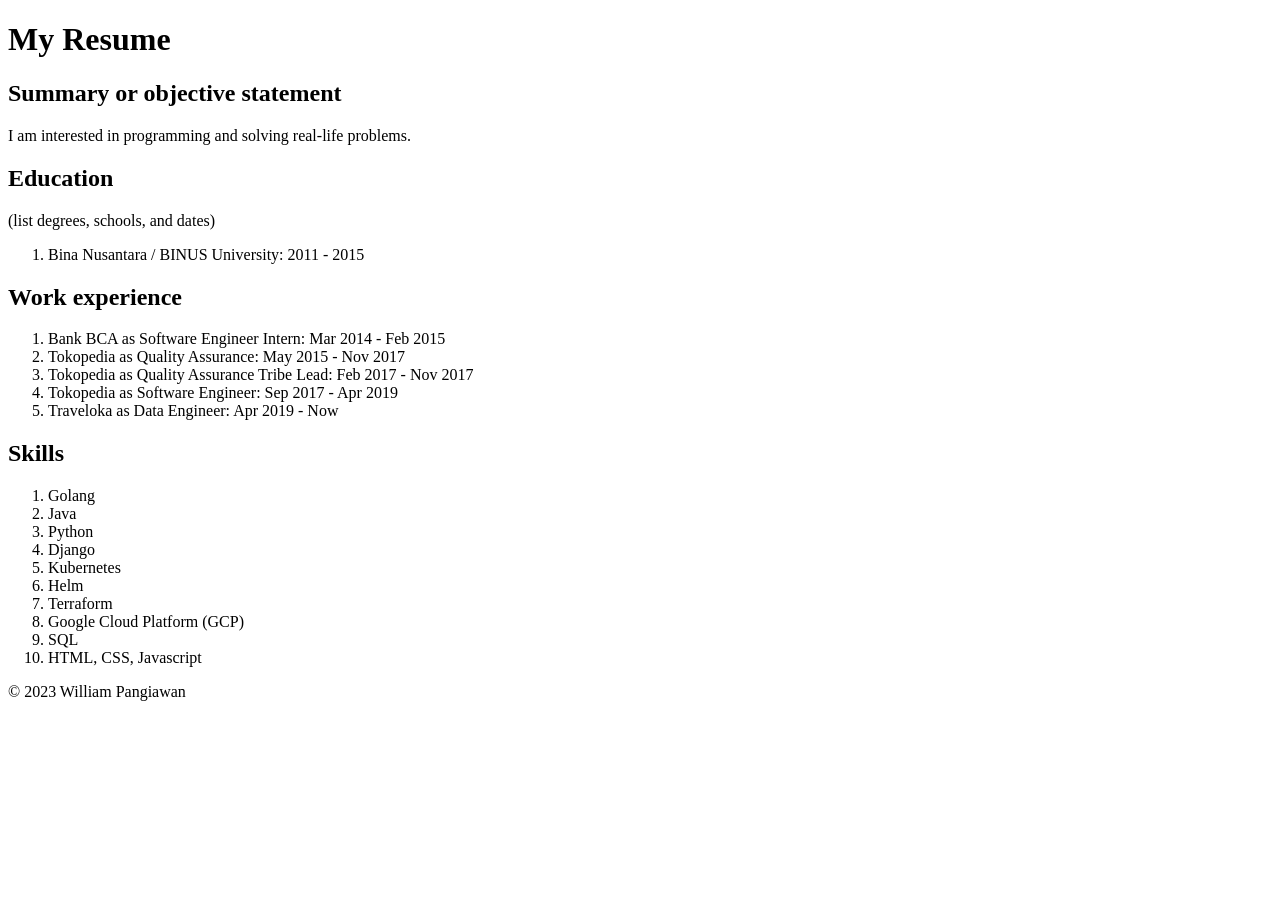
==== public/resume.html @ 83dda683 "Create resume.html Create a simple resume for starter" ====
<!DOCTYPE html>
<html lang="en">
<head>
    <meta charset="UTF-8">
    <meta name="viewport" content="width=device-width, initial-scale=1.0">
    <title>willpang | Resume</title>
</head>
<body>
  <h1>My Resume</h1>
    <h2>Summary or objective statement</h2>
      <p>I am interested in programming and solving real-life problems.</p>
    <h2>Education</h2> (list degrees, schools, and dates)
      <ol>
        <li>Bina Nusantara / BINUS University: 2011 - 2015</li>
      </ol>
    <h2>Work experience</h2>
      <ol>
        <li>Bank BCA as Software Engineer Intern: Mar 2014 - Feb 2015</li>
        <li>Tokopedia as Quality Assurance: May 2015 - Nov 2017</li>
        <li>Tokopedia as Quality Assurance Tribe Lead: Feb 2017 - Nov 2017</li>
        <li>Tokopedia as Software Engineer: Sep 2017 - Apr 2019</li>
        <li>Traveloka as Data Engineer: Apr 2019 - Now</li>
      </ol>
    <h2>Skills</h2>
      <ol>
        <li>Golang</li>
        <li>Java</li>
        <li>Python</li>
        <li>Django</li>
        <li>Kubernetes</li>
        <li>Helm</li>
        <li>Terraform</li>
        <li>Google Cloud Platform (GCP)</li>
        <li>SQL</li>
        <li>HTML, CSS, Javascript</li>
      </ol>
    <!--<h2>Awards, certifications, or other achievements</h2> (list any relevant awards, certifications, or other accomplishments) -->

  <footer>
    <p>© 2023 William Pangiawan</p>
  </footer>
</body>
</html>
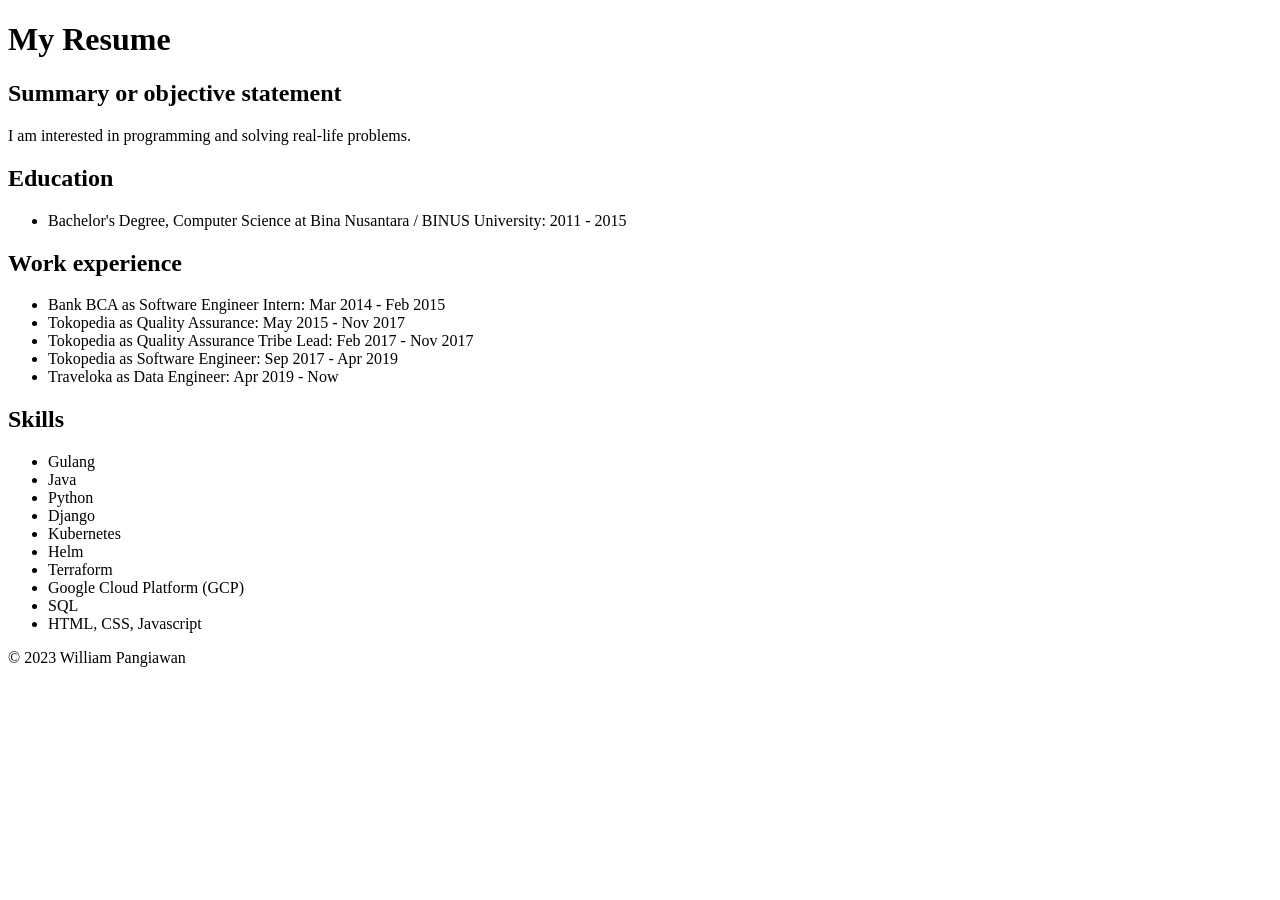
==== commit 91ad3d91: "Update resume.html - Remove typos - Remove unwanted text - Change <ol> to <ul>" ====
--- a/public/resume.html
+++ b/public/resume.html
@@ -9,21 +9,21 @@
   <h1>My Resume</h1>
     <h2>Summary or objective statement</h2>
       <p>I am interested in programming and solving real-life problems.</p>
-    <h2>Education</h2> (list degrees, schools, and dates)
-      <ol>
-        <li>Bina Nusantara / BINUS University: 2011 - 2015</li>
-      </ol>
+    <h2>Education</h2>
+      <ul>
+        <li>Bachelor's Degree, Computer Science at Bina Nusantara / BINUS University: 2011 - 2015</li>
+      </ul>
     <h2>Work experience</h2>
-      <ol>
+      <ul>
         <li>Bank BCA as Software Engineer Intern: Mar 2014 - Feb 2015</li>
         <li>Tokopedia as Quality Assurance: May 2015 - Nov 2017</li>
         <li>Tokopedia as Quality Assurance Tribe Lead: Feb 2017 - Nov 2017</li>
         <li>Tokopedia as Software Engineer: Sep 2017 - Apr 2019</li>
         <li>Traveloka as Data Engineer: Apr 2019 - Now</li>
-      </ol>
+      </ul>
     <h2>Skills</h2>
-      <ol>
-        <li>Golang</li>
+      <ul>
+        <li>Gulang</li>
         <li>Java</li>
         <li>Python</li>
         <li>Django</li>
@@ -33,7 +33,7 @@
         <li>Google Cloud Platform (GCP)</li>
         <li>SQL</li>
         <li>HTML, CSS, Javascript</li>
-      </ol>
+      </ul>
     <!--<h2>Awards, certifications, or other achievements</h2> (list any relevant awards, certifications, or other accomplishments) -->
 
   <footer>
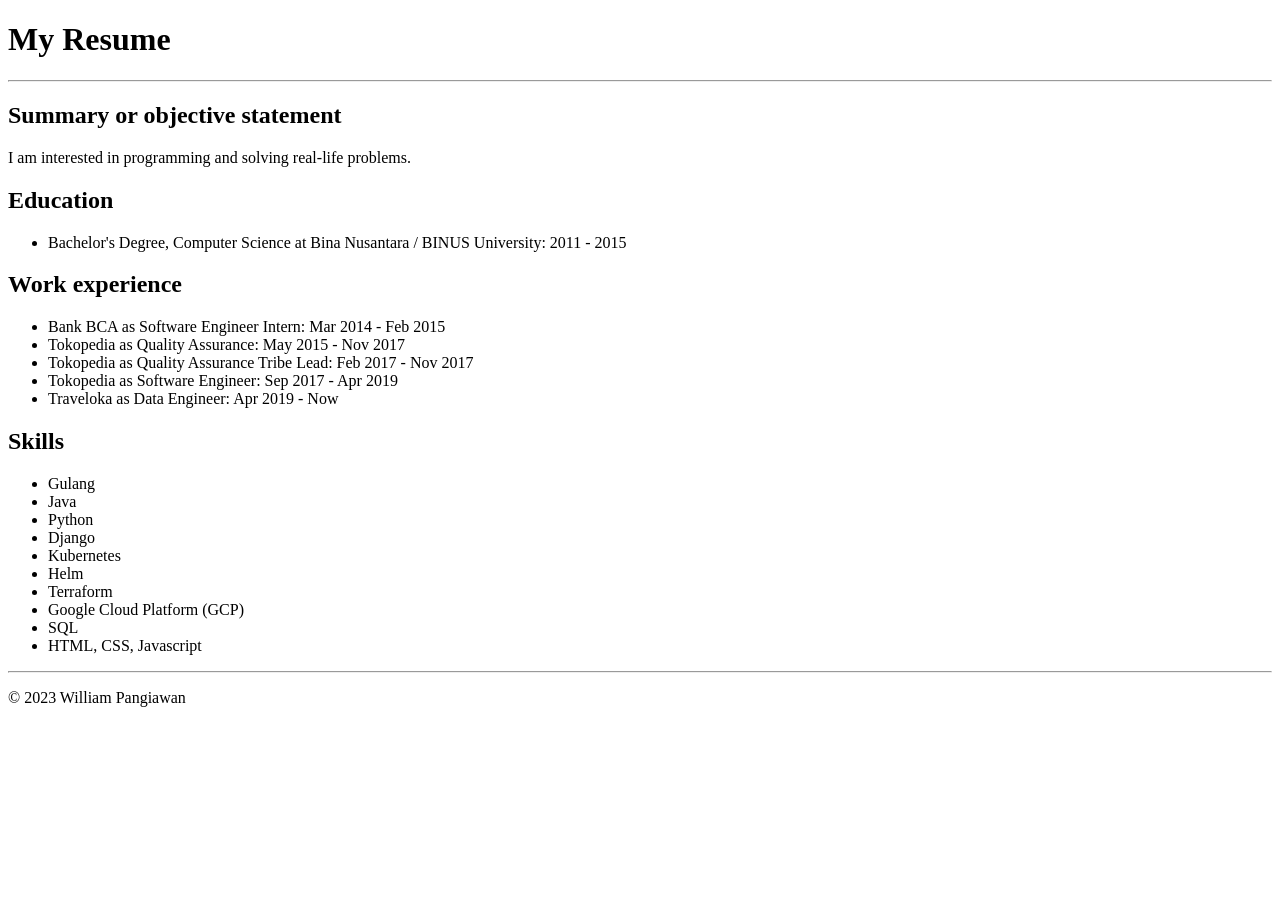
==== commit 0be4b354: "Update resume.html Add horizontal line" ====
--- a/public/resume.html
+++ b/public/resume.html
@@ -7,6 +7,7 @@
 </head>
 <body>
   <h1>My Resume</h1>
+    <hr />
     <h2>Summary or objective statement</h2>
       <p>I am interested in programming and solving real-life problems.</p>
     <h2>Education</h2>
@@ -35,7 +36,7 @@
         <li>HTML, CSS, Javascript</li>
       </ul>
     <!--<h2>Awards, certifications, or other achievements</h2> (list any relevant awards, certifications, or other accomplishments) -->
-
+  <hr />
   <footer>
     <p>© 2023 William Pangiawan</p>
   </footer>
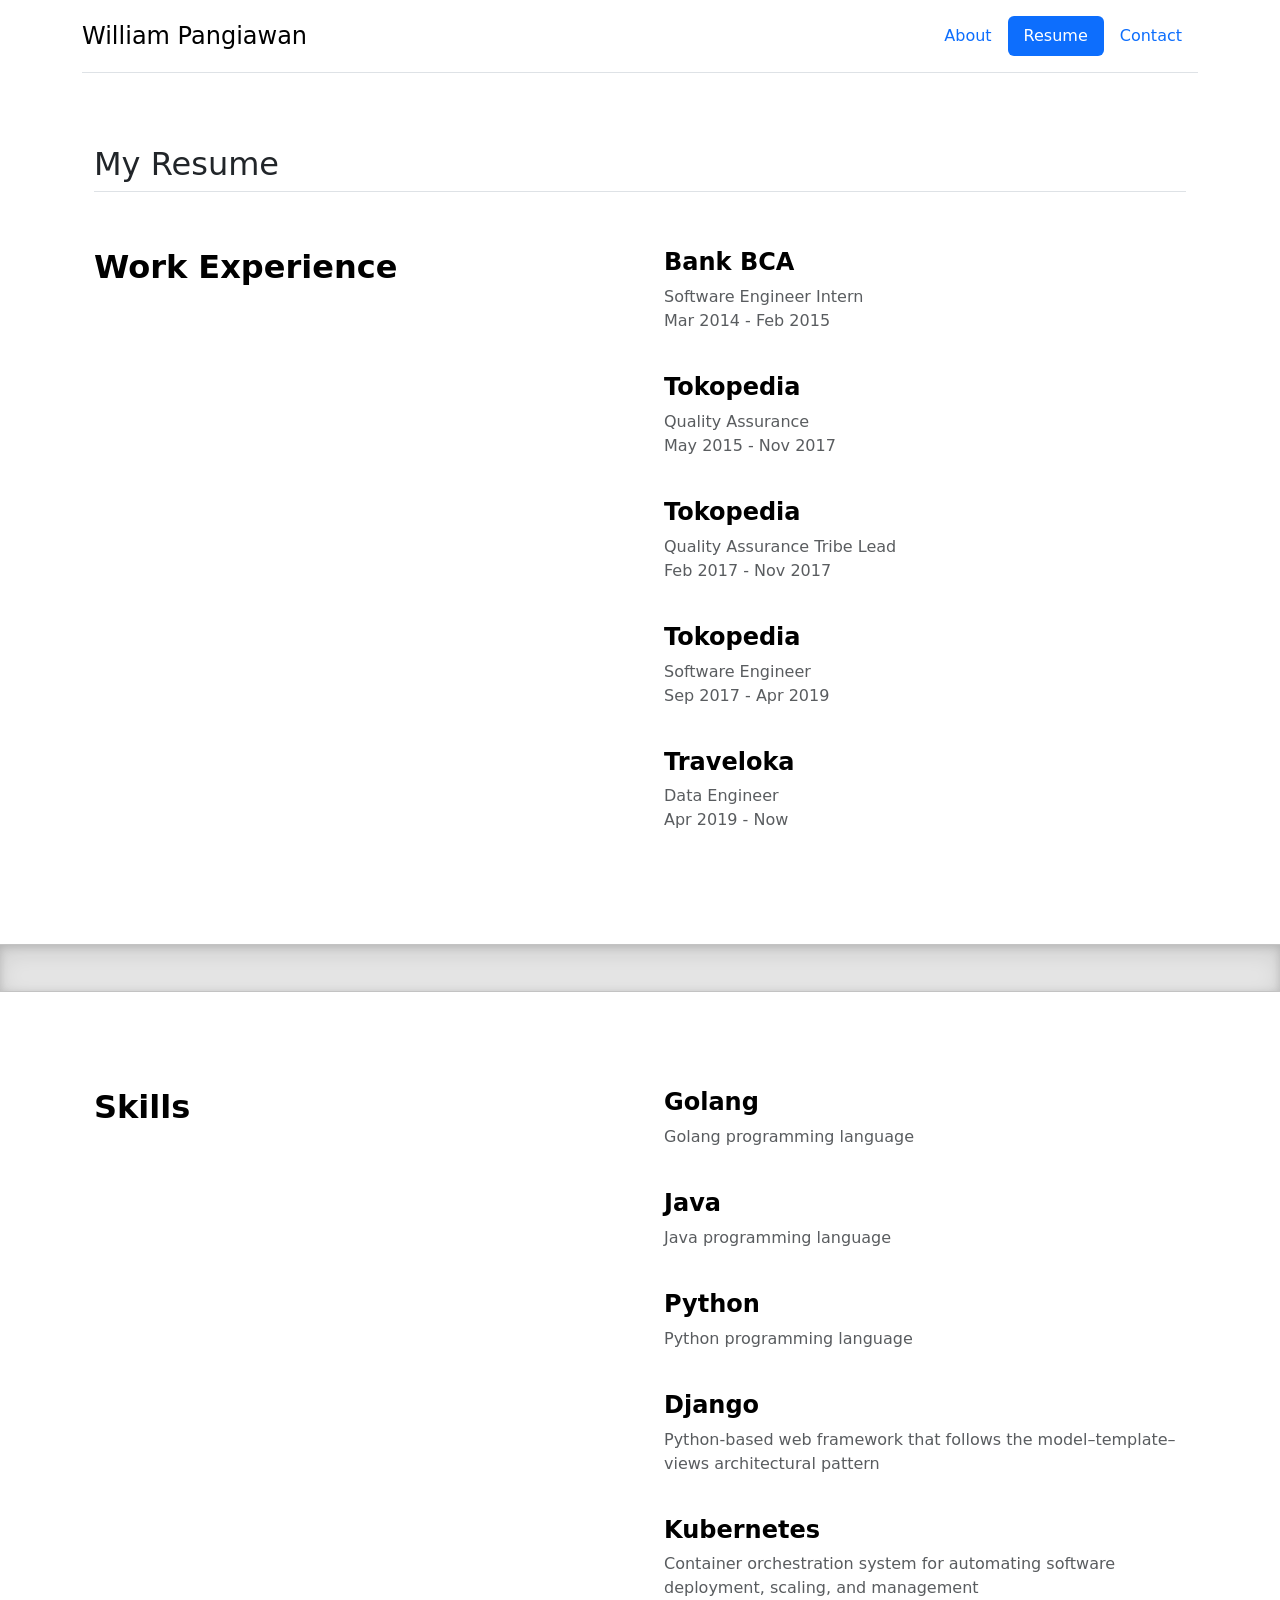
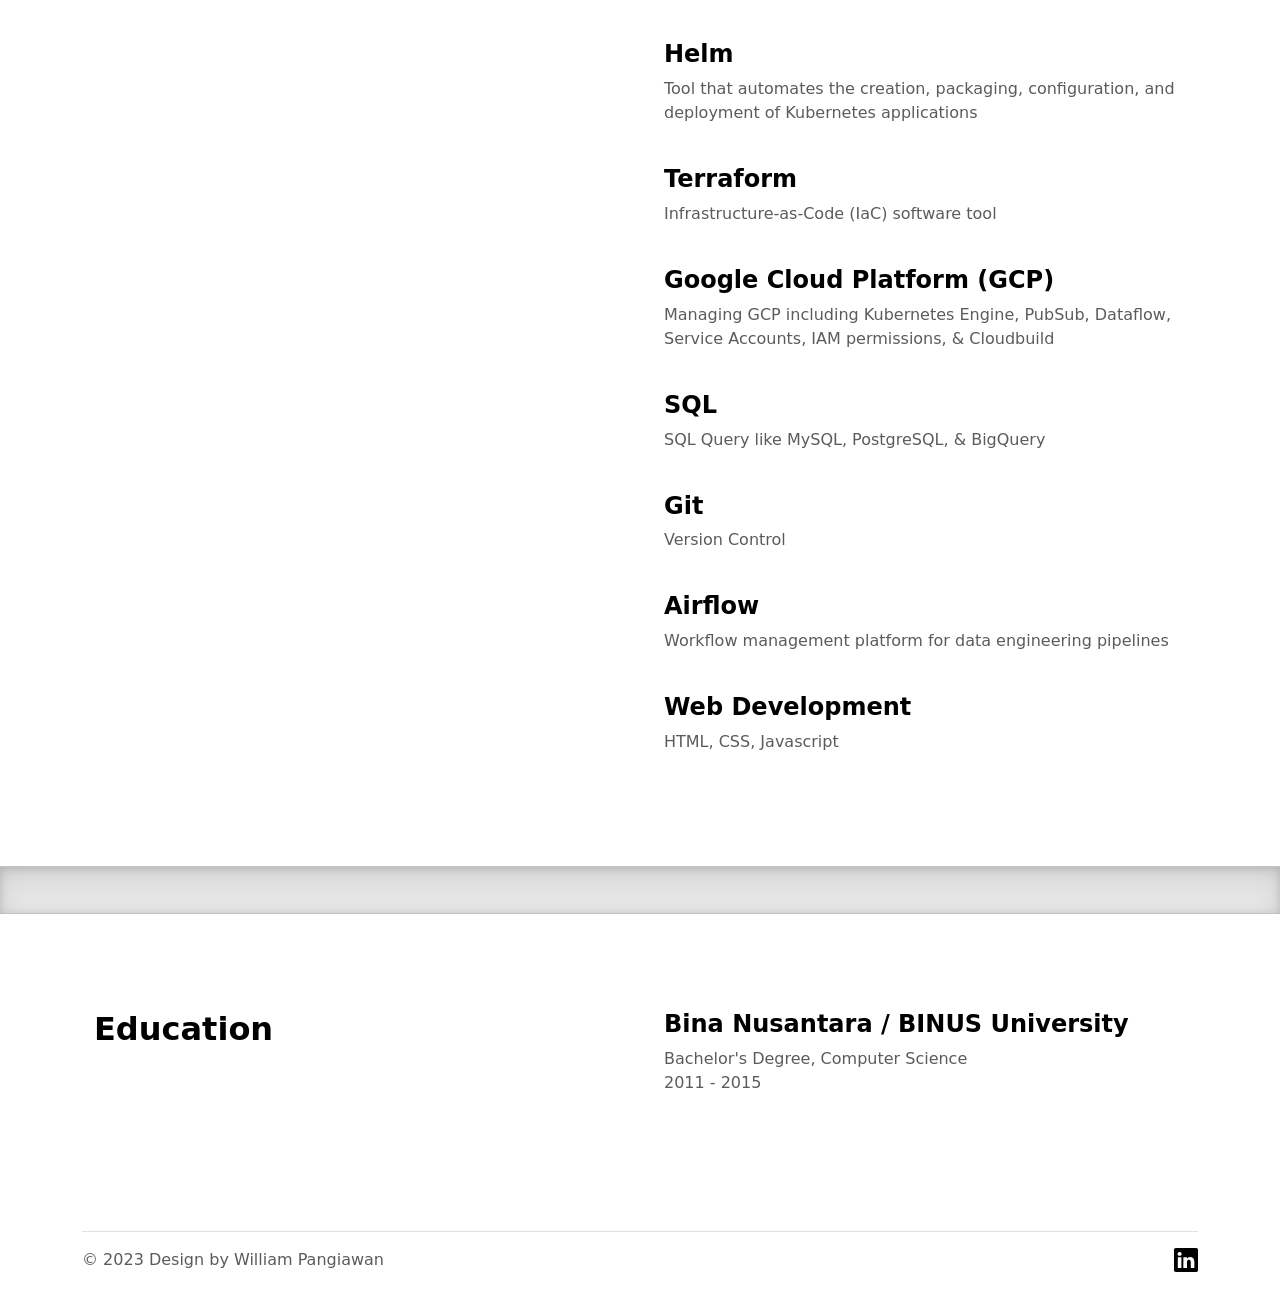
==== commit 68d59c56: "Modify resume page design" ====
--- a/public/resume.html
+++ b/public/resume.html
@@ -4,41 +4,200 @@
     <meta charset="UTF-8">
     <meta name="viewport" content="width=device-width, initial-scale=1.0">
     <title>willpang | Resume</title>
+
+    <link href="https://cdn.jsdelivr.net/npm/bootstrap@5.3.0/dist/css/bootstrap.min.css" rel="stylesheet" integrity="sha384-9ndCyUaIbzAi2FUVXJi0CjmCapSmO7SnpJef0486qhLnuZ2cdeRhO02iuK6FUUVM" crossorigin="anonymous">
+    <link href="/assets/css/styles.css" rel="stylesheet">
 </head>
 <body>
-  <h1>My Resume</h1>
-    <hr />
-    <h2>Summary or objective statement</h2>
-      <p>I am interested in programming and solving real-life problems.</p>
-    <h2>Education</h2>
-      <ul>
-        <li>Bachelor's Degree, Computer Science at Bina Nusantara / BINUS University: 2011 - 2015</li>
-      </ul>
-    <h2>Work experience</h2>
-      <ul>
-        <li>Bank BCA as Software Engineer Intern: Mar 2014 - Feb 2015</li>
-        <li>Tokopedia as Quality Assurance: May 2015 - Nov 2017</li>
-        <li>Tokopedia as Quality Assurance Tribe Lead: Feb 2017 - Nov 2017</li>
-        <li>Tokopedia as Software Engineer: Sep 2017 - Apr 2019</li>
-        <li>Traveloka as Data Engineer: Apr 2019 - Now</li>
-      </ul>
-    <h2>Skills</h2>
-      <ul>
-        <li>Gulang</li>
-        <li>Java</li>
-        <li>Python</li>
-        <li>Django</li>
-        <li>Kubernetes</li>
-        <li>Helm</li>
-        <li>Terraform</li>
-        <li>Google Cloud Platform (GCP)</li>
-        <li>SQL</li>
-        <li>HTML, CSS, Javascript</li>
-      </ul>
-    <!--<h2>Awards, certifications, or other achievements</h2> (list any relevant awards, certifications, or other accomplishments) -->
-  <hr />
-  <footer>
-    <p>© 2023 William Pangiawan</p>
-  </footer>
+    <section id="navbar">
+        <div class="container">
+        <header class="d-flex flex-wrap justify-content-center py-3 mb-4 border-bottom">
+            <a href="/" class="d-flex align-items-center mb-3 mb-md-0 me-md-auto link-body-emphasis text-decoration-none">
+                <span class="fs-4">William Pangiawan</span>
+            </a>
+
+            <ul class="nav nav-pills">
+                <li class="nav-item"><a href="/" class="nav-link" aria-current="page">About</a></li>
+                <li class="nav-item"><a href="/public/resume.html" class="nav-link active">Resume</a></li>
+                <!-- <li class="nav-item"><a href="#" class="nav-link" title="Coming Soon">Experience</a></li> -->
+                <li class="nav-item"><a href="/#contact" class="nav-link">Contact</a></li>
+            </ul>
+        </header>
+        </div>
+    </section>
+
+    <section id="Work Experience">
+        <div class="container px-4 py-5">
+            <h2 class="pb-2 border-bottom">My Resume</h2>
+
+            <div class="row row-cols-1 row-cols-md-2 g-5 py-5">
+                <div class="col d-flex flex-column align-items-start gap-2">
+                    <h2 class="fw-bold text-body-emphasis">Work Experience</h2>
+                </div>
+
+                <div class="col">
+                    <div class="row row-cols-1 g-4">
+                        <div class="col d-flex flex-column gap-2">
+                            <h4 class="fw-semibold mb-0 text-body-emphasis">Bank BCA</h4>
+                            <p class="text-body-secondary">
+                                Software Engineer Intern<br/>
+                                Mar 2014 - Feb 2015
+                            </p>
+                        </div>
+
+                        <div class="col d-flex flex-column gap-2">
+                            <h4 class="fw-semibold mb-0 text-body-emphasis">Tokopedia</h4>
+                            <p class="text-body-secondary">
+                                Quality Assurance<br/>
+                                May 2015 - Nov 2017
+                            </p>
+                        </div>
+
+                        <div class="col d-flex flex-column gap-2">
+                            <h4 class="fw-semibold mb-0 text-body-emphasis">Tokopedia</h4>
+                            <p class="text-body-secondary">
+                                Quality Assurance Tribe Lead<br/>
+                                Feb 2017 - Nov 2017
+                            </p>
+                        </div>
+
+                        <div class="col d-flex flex-column gap-2">
+                            <h4 class="fw-semibold mb-0 text-body-emphasis">Tokopedia</h4>
+                            <p class="text-body-secondary">
+                                Software Engineer<br/>
+                                Sep 2017 - Apr 2019
+                            </p>
+                        </div>
+
+                        <div class="col d-flex flex-column gap-2">
+                            <h4 class="fw-semibold mb-0 text-body-emphasis">Traveloka</h4>
+                            <p class="text-body-secondary">
+                                Data Engineer<br/>
+                                Apr 2019 - Now
+                            </p>
+                        </div>
+                    </div>
+                </div>
+            </div>
+        </div>
+    </section>
+
+    <div class="divider"></div>
+
+    <section id="Skills">
+        <div class="container px-4 py-5">
+            <div class="row row-cols-1 row-cols-md-2 g-5 py-5">
+                <div class="col d-flex flex-column align-items-start gap-2">
+                    <h2 class="fw-bold text-body-emphasis">Skills</h2>
+                </div>
+
+                <div class="col">
+                    <div class="row row-cols-1 g-4">
+                        <div class="col d-flex flex-column gap-2">
+                            <h4 class="fw-semibold mb-0 text-body-emphasis">Golang</h4>
+                            <p class="text-body-secondary">Golang programming language</p>
+                        </div>
+
+                        <div class="col d-flex flex-column gap-2">
+                            <h4 class="fw-semibold mb-0 text-body-emphasis">Java</h4>
+                            <p class="text-body-secondary">Java programming language</p>
+                        </div>
+
+                        <div class="col d-flex flex-column gap-2">
+                            <h4 class="fw-semibold mb-0 text-body-emphasis">Python</h4>
+                            <p class="text-body-secondary">Python programming language</p>
+                        </div>
+
+                        <div class="col d-flex flex-column gap-2">
+                            <h4 class="fw-semibold mb-0 text-body-emphasis">Django</h4>
+                            <p class="text-body-secondary">Python-based web framework that follows the model–template–views architectural pattern</p>
+                        </div>
+
+                        <div class="col d-flex flex-column gap-2">
+                            <h4 class="fw-semibold mb-0 text-body-emphasis">Kubernetes</h4>
+                            <p class="text-body-secondary">Container orchestration system for automating software deployment, scaling, and management</p>
+                        </div>
+
+                        <div class="col d-flex flex-column gap-2">
+                            <h4 class="fw-semibold mb-0 text-body-emphasis">Helm</h4>
+                            <p class="text-body-secondary">Tool that automates the creation, packaging, configuration, and deployment of Kubernetes applications</p>
+                        </div>
+
+                        <div class="col d-flex flex-column gap-2">
+                            <h4 class="fw-semibold mb-0 text-body-emphasis">Terraform</h4>
+                            <p class="text-body-secondary">Infrastructure-as-Code (IaC) software tool</p>
+                        </div>
+
+                        <div class="col d-flex flex-column gap-2">
+                            <h4 class="fw-semibold mb-0 text-body-emphasis">Google Cloud Platform (GCP)</h4>
+                            <p class="text-body-secondary">Managing GCP including Kubernetes Engine, PubSub, Dataflow, Service Accounts, IAM permissions, & Cloudbuild</p>
+                        </div>
+
+                        <div class="col d-flex flex-column gap-2">
+                            <h4 class="fw-semibold mb-0 text-body-emphasis">SQL</h4>
+                            <p class="text-body-secondary">SQL Query like MySQL, PostgreSQL, & BigQuery </p>
+                        </div>
+
+                        <div class="col d-flex flex-column gap-2">
+                            <h4 class="fw-semibold mb-0 text-body-emphasis">Git</h4>
+                            <p class="text-body-secondary">Version Control</p>
+                        </div>
+
+                        <div class="col d-flex flex-column gap-2">
+                            <h4 class="fw-semibold mb-0 text-body-emphasis">Airflow</h4>
+                            <p class="text-body-secondary">Workflow management platform for data engineering pipelines</p>
+                        </div>
+
+                        <div class="col d-flex flex-column gap-2">
+                            <h4 class="fw-semibold mb-0 text-body-emphasis">Web Development</h4>
+                            <p class="text-body-secondary">HTML, CSS, Javascript</p>
+                        </div>
+                    </div>
+                </div>
+            </div>
+        </div>
+    </section>
+
+    <div class="divider"></div>
+
+    <section id="Education">
+        <div class="container px-4 py-5">
+            
+
+            <div class="row row-cols-1 row-cols-md-2 g-5 py-5">
+                <div class="col d-flex flex-column align-items-start gap-2">
+                    <h2 class="fw-bold text-body-emphasis">Education</h2>
+                </div>
+
+                <div class="col">
+                    <div class="row row-cols-1 g-4">
+                        <div class="col d-flex flex-column gap-2">
+                            <h4 class="fw-semibold mb-0 text-body-emphasis">Bina Nusantara / BINUS University</h4>
+                            <p class="text-body-secondary">
+                                Bachelor's Degree, Computer Science<br/>
+                                2011 - 2015
+                            </p>
+                        </div>
+                    </div>
+                </div>
+            </div>
+        </div>
+    </section>
+
+    <section id="footer">
+        <div class="container">
+            <footer class="d-flex flex-wrap justify-content-between align-items-center py-3 my-4 border-top">
+                <div class="col-md-4 d-flex align-items-center">
+                    <span class="mb-3 mb-md-0 text-body-secondary">© 2023 Design by William Pangiawan</span>
+                </div>
+            
+                <ul class="nav col-md-4 justify-content-end list-unstyled d-flex">
+                    <li class="ms-3"><a class="text-body-secondary" href="https://www.linkedin.com/in/william-pangiawan/" target="_blank" rel="noopener noreferrer"><img src="/assets/images/linkedin.svg" alt="linkedin profile" width="24" height="24"/></a></li>
+                </ul>
+            </footer>
+        </div>
+    </section>
+
+    <script src="https://cdn.jsdelivr.net/npm/bootstrap@5.3.0/dist/js/bootstrap.bundle.min.js" integrity="sha384-geWF76RCwLtnZ8qwWowPQNguL3RmwHVBC9FhGdlKrxdiJJigb/j/68SIy3Te4Bkz" crossorigin="anonymous"></script>
 </body>
 </html>
--- a/assets/css/styles.css
+++ b/assets/css/styles.css
@@ -0,0 +1,13 @@
+.divider {
+    width: 100%;
+    height: 3rem;
+    background-color: rgba(0, 0, 0, .1);
+    border: solid rgba(0, 0, 0, .15);
+    border-width: 1px 0;
+    box-shadow: inset 0 0.5em 1.5em rgba(0, 0, 0, .1), inset 0 0.125em 0.5em rgba(0, 0, 0, .15);
+}
+
+.flex-center {
+    align-items: center;
+    justify-content: center;
+}
